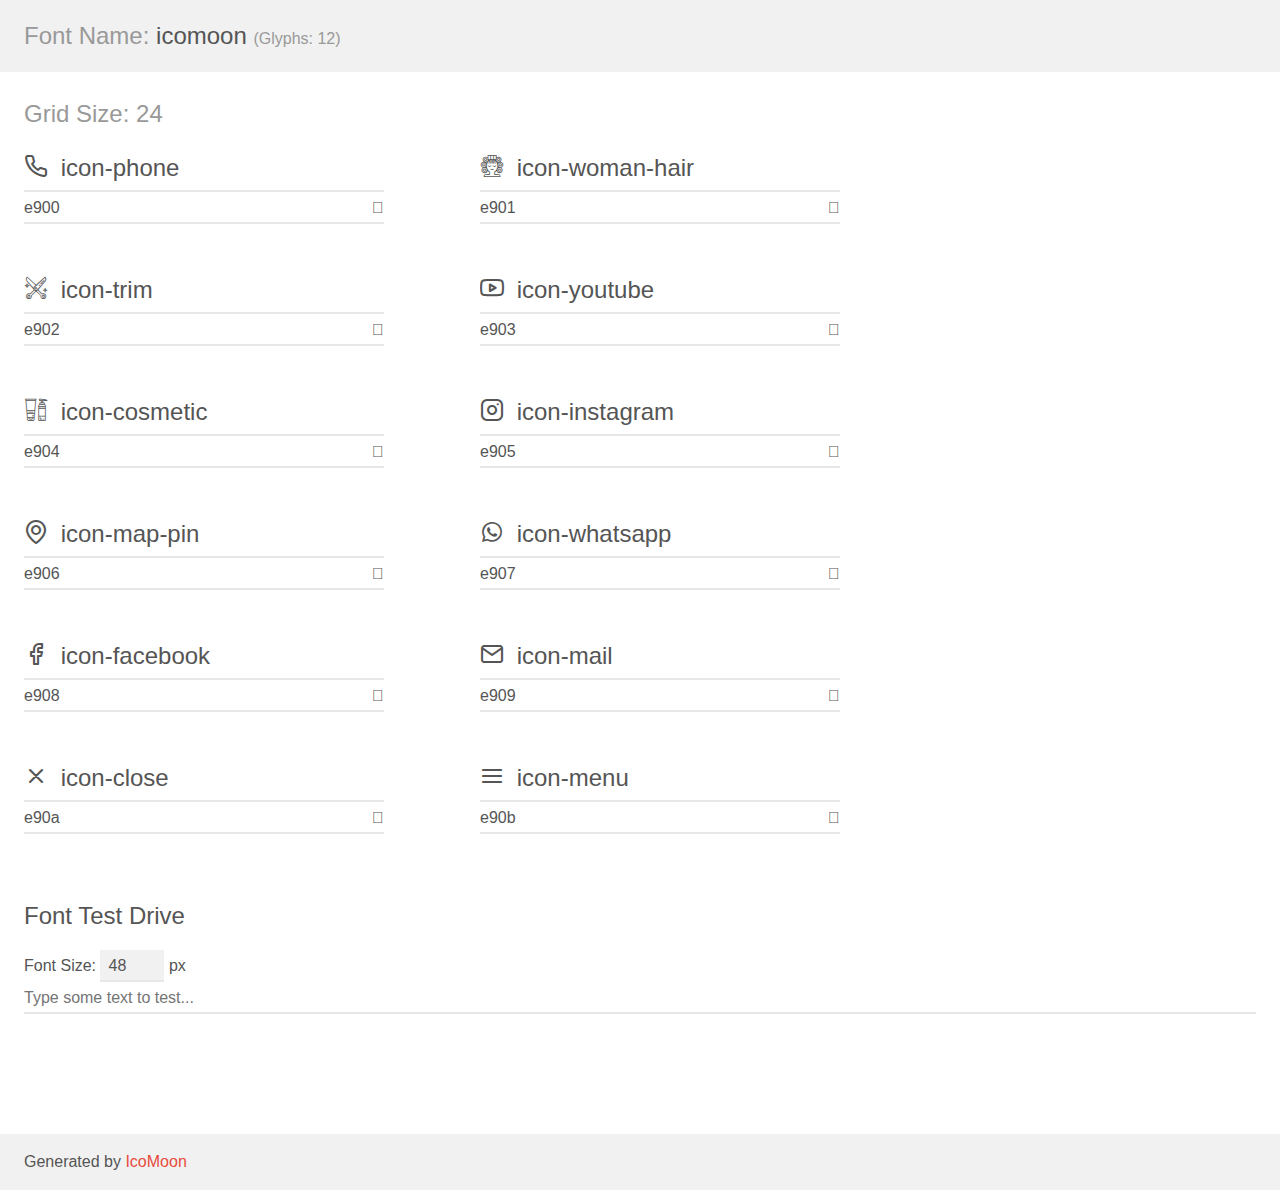
==== assets/fonts/demo.html @ e897beb3 "creates the logic of the burger menu and the about and services sections" ====
<!doctype html>
<html>
<head>
    <meta charset="utf-8">
    <title>IcoMoon Demo</title>
    <meta name="description" content="An Icon Font Generated By IcoMoon.io">
    <meta name="viewport" content="width=device-width, initial-scale=1">
    <link rel="stylesheet" href="demo-files/demo.css">
    <link rel="stylesheet" href="style.css"></head>
<body>
    <div class="bgc1 clearfix">
        <h1 class="mhmm mvm"><span class="fgc1">Font Name:</span> icomoon <small class="fgc1">(Glyphs:&nbsp;12)</small></h1>
    </div>
    <div class="clearfix mhl ptl">
        <h1 class="mvm mtn fgc1">Grid Size: 24</h1>
        <div class="glyph fs1">
            <div class="clearfix bshadow0 pbs">
                <span class="icon-phone"></span>
                <span class="mls"> icon-phone</span>
            </div>
            <fieldset class="fs0 size1of1 clearfix hidden-false">
                <input type="text" readonly value="e900" class="unit size1of2" />
                <input type="text" maxlength="1" readonly value="&#xe900;" class="unitRight size1of2 talign-right" />
            </fieldset>
            <div class="fs0 bshadow0 clearfix hidden-true">
                <span class="unit pvs fgc1">liga: </span>
                <input type="text" readonly value="" class="liga unitRight" />
            </div>
        </div>
        <div class="glyph fs1">
            <div class="clearfix bshadow0 pbs">
                <span class="icon-woman-hair"></span>
                <span class="mls"> icon-woman-hair</span>
            </div>
            <fieldset class="fs0 size1of1 clearfix hidden-false">
                <input type="text" readonly value="e901" class="unit size1of2" />
                <input type="text" maxlength="1" readonly value="&#xe901;" class="unitRight size1of2 talign-right" />
            </fieldset>
            <div class="fs0 bshadow0 clearfix hidden-true">
                <span class="unit pvs fgc1">liga: </span>
                <input type="text" readonly value="" class="liga unitRight" />
            </div>
        </div>
        <div class="glyph fs1">
            <div class="clearfix bshadow0 pbs">
                <span class="icon-trim"></span>
                <span class="mls"> icon-trim</span>
            </div>
            <fieldset class="fs0 size1of1 clearfix hidden-false">
                <input type="text" readonly value="e902" class="unit size1of2" />
                <input type="text" maxlength="1" readonly value="&#xe902;" class="unitRight size1of2 talign-right" />
            </fieldset>
            <div class="fs0 bshadow0 clearfix hidden-true">
                <span class="unit pvs fgc1">liga: </span>
                <input type="text" readonly value="" class="liga unitRight" />
            </div>
        </div>
        <div class="glyph fs1">
            <div class="clearfix bshadow0 pbs">
                <span class="icon-youtube"></span>
                <span class="mls"> icon-youtube</span>
            </div>
            <fieldset class="fs0 size1of1 clearfix hidden-false">
                <input type="text" readonly value="e903" class="unit size1of2" />
                <input type="text" maxlength="1" readonly value="&#xe903;" class="unitRight size1of2 talign-right" />
            </fieldset>
            <div class="fs0 bshadow0 clearfix hidden-true">
                <span class="unit pvs fgc1">liga: </span>
                <input type="text" readonly value="" class="liga unitRight" />
            </div>
        </div>
        <div class="glyph fs1">
            <div class="clearfix bshadow0 pbs">
                <span class="icon-cosmetic"></span>
                <span class="mls"> icon-cosmetic</span>
            </div>
            <fieldset class="fs0 size1of1 clearfix hidden-false">
                <input type="text" readonly value="e904" class="unit size1of2" />
                <input type="text" maxlength="1" readonly value="&#xe904;" class="unitRight size1of2 talign-right" />
            </fieldset>
            <div class="fs0 bshadow0 clearfix hidden-true">
                <span class="unit pvs fgc1">liga: </span>
                <input type="text" readonly value="" class="liga unitRight" />
            </div>
        </div>
        <div class="glyph fs1">
            <div class="clearfix bshadow0 pbs">
                <span class="icon-instagram"></span>
                <span class="mls"> icon-instagram</span>
            </div>
            <fieldset class="fs0 size1of1 clearfix hidden-false">
                <input type="text" readonly value="e905" class="unit size1of2" />
                <input type="text" maxlength="1" readonly value="&#xe905;" class="unitRight size1of2 talign-right" />
            </fieldset>
            <div class="fs0 bshadow0 clearfix hidden-true">
                <span class="unit pvs fgc1">liga: </span>
                <input type="text" readonly value="" class="liga unitRight" />
            </div>
        </div>
        <div class="glyph fs1">
            <div class="clearfix bshadow0 pbs">
                <span class="icon-map-pin"></span>
                <span class="mls"> icon-map-pin</span>
            </div>
            <fieldset class="fs0 size1of1 clearfix hidden-false">
                <input type="text" readonly value="e906" class="unit size1of2" />
                <input type="text" maxlength="1" readonly value="&#xe906;" class="unitRight size1of2 talign-right" />
            </fieldset>
            <div class="fs0 bshadow0 clearfix hidden-true">
                <span class="unit pvs fgc1">liga: </span>
                <input type="text" readonly value="" class="liga unitRight" />
            </div>
        </div>
        <div class="glyph fs1">
            <div class="clearfix bshadow0 pbs">
                <span class="icon-whatsapp"></span>
                <span class="mls"> icon-whatsapp</span>
            </div>
            <fieldset class="fs0 size1of1 clearfix hidden-false">
                <input type="text" readonly value="e907" class="unit size1of2" />
                <input type="text" maxlength="1" readonly value="&#xe907;" class="unitRight size1of2 talign-right" />
            </fieldset>
            <div class="fs0 bshadow0 clearfix hidden-true">
                <span class="unit pvs fgc1">liga: </span>
                <input type="text" readonly value="" class="liga unitRight" />
            </div>
        </div>
        <div class="glyph fs1">
            <div class="clearfix bshadow0 pbs">
                <span class="icon-facebook"></span>
                <span class="mls"> icon-facebook</span>
            </div>
            <fieldset class="fs0 size1of1 clearfix hidden-false">
                <input type="text" readonly value="e908" class="unit size1of2" />
                <input type="text" maxlength="1" readonly value="&#xe908;" class="unitRight size1of2 talign-right" />
            </fieldset>
            <div class="fs0 bshadow0 clearfix hidden-true">
                <span class="unit pvs fgc1">liga: </span>
                <input type="text" readonly value="" class="liga unitRight" />
            </div>
        </div>
        <div class="glyph fs1">
            <div class="clearfix bshadow0 pbs">
                <span class="icon-mail"></span>
                <span class="mls"> icon-mail</span>
            </div>
            <fieldset class="fs0 size1of1 clearfix hidden-false">
                <input type="text" readonly value="e909" class="unit size1of2" />
                <input type="text" maxlength="1" readonly value="&#xe909;" class="unitRight size1of2 talign-right" />
            </fieldset>
            <div class="fs0 bshadow0 clearfix hidden-true">
                <span class="unit pvs fgc1">liga: </span>
                <input type="text" readonly value="" class="liga unitRight" />
            </div>
        </div>
        <div class="glyph fs1">
            <div class="clearfix bshadow0 pbs">
                <span class="icon-close"></span>
                <span class="mls"> icon-close</span>
            </div>
            <fieldset class="fs0 size1of1 clearfix hidden-false">
                <input type="text" readonly value="e90a" class="unit size1of2" />
                <input type="text" maxlength="1" readonly value="&#xe90a;" class="unitRight size1of2 talign-right" />
            </fieldset>
            <div class="fs0 bshadow0 clearfix hidden-true">
                <span class="unit pvs fgc1">liga: </span>
                <input type="text" readonly value="" class="liga unitRight" />
            </div>
        </div>
        <div class="glyph fs1">
            <div class="clearfix bshadow0 pbs">
                <span class="icon-menu"></span>
                <span class="mls"> icon-menu</span>
            </div>
            <fieldset class="fs0 size1of1 clearfix hidden-false">
                <input type="text" readonly value="e90b" class="unit size1of2" />
                <input type="text" maxlength="1" readonly value="&#xe90b;" class="unitRight size1of2 talign-right" />
            </fieldset>
            <div class="fs0 bshadow0 clearfix hidden-true">
                <span class="unit pvs fgc1">liga: </span>
                <input type="text" readonly value="" class="liga unitRight" />
            </div>
        </div>
    </div>

    <!--[if gt IE 8]><!-->
    <div class="mhl clearfix mbl">
        <h1>Font Test Drive</h1>
        <label>
            Font Size: <input id="fontSize" type="number" class="textbox0 mbm"
            min="8" value="48" />
            px
        </label>
        <input id="testText" type="text" class="phl size1of1 mvl"
        placeholder="Type some text to test..." value=""/>
        <div id="testDrive" class="icon-" style="font-family: icomoon">&nbsp;
        </div>
    </div>
    <!--<![endif]-->
    <div class="bgc1 clearfix">
        <p class="mhl">Generated by <a href="https://icomoon.io/app">IcoMoon</a></p>
    </div>

    <script src="demo-files/demo.js"></script>
</body>
</html>
---- assets/fonts/demo-files/demo.css ----
body {
  padding: 0;
  margin: 0;
  font-family: sans-serif;
  font-size: 1em;
  line-height: 1.5;
  color: #555;
  background: #fff;
}
h1 {
  font-size: 1.5em;
  font-weight: normal;
}
small {
  font-size: .66666667em;
}
a {
  color: #e74c3c;
  text-decoration: none;
}
a:hover, a:focus {
  box-shadow: 0 1px #e74c3c;
}
.bshadow0, input {
  box-shadow: inset 0 -2px #e7e7e7;
}
input:hover {
  box-shadow: inset 0 -2px #ccc;
}
input, fieldset {
  font-family: sans-serif;
  font-size: 1em;
  margin: 0;
  padding: 0;
  border: 0;
}
input {
  color: inherit;
  line-height: 1.5;
  height: 1.5em;
  padding: .25em 0;
}
input:focus {
  outline: none;
  box-shadow: inset 0 -2px #449fdb;
}
.glyph {
  font-size: 16px;
  width: 15em;
  padding-bottom: 1em;
  margin-right: 4em;
  margin-bottom: 1em;
  float: left;
  overflow: hidden;
}
.liga {
  width: 80%;
  width: calc(100% - 2.5em);
}
.talign-right {
  text-align: right;
}
.talign-center {
  text-align: center;
}
.bgc1 {
  background: #f1f1f1;
}
.fgc1 {
  color: #999;
}
.fgc0 {
  color: #000;
}
p {
  margin-top: 1em;
  margin-bottom: 1em;
}
.mvm {
  margin-top: .75em;
  margin-bottom: .75em;
}
.mtn {
  margin-top: 0;
}
.mtl, .mal {
  margin-top: 1.5em;
}
.mbl, .mal {
  margin-bottom: 1.5em;
}
.mal, .mhl {
  margin-left: 1.5em;
  margin-right: 1.5em;
}
.mhmm {
  margin-left: 1em;
  margin-right: 1em;
}
.mls {
  margin-left: .25em;
}
.ptl {
  padding-top: 1.5em;
}
.pbs, .pvs {
  padding-bottom: .25em;
}
.pvs, .pts {
  padding-top: .25em;
}
.unit {
  float: left;
}
.unitRight {
  float: right;
}
.size1of2 {
  width: 50%;
}
.size1of1 {
  width: 100%;
}
.clearfix:before, .clearfix:after {
  content: " ";
  display: table;
}
.clearfix:after {
  clear: both;
}
.hidden-true {
  display: none;
}
.textbox0 {
  width: 3em;
  background: #f1f1f1;
  padding: .25em .5em;
  line-height: 1.5;
  height: 1.5em;
}
#testDrive {
  display: block;
  padding-top: 24px;
  line-height: 1.5;
}
.fs0 {
  font-size: 16px;
}
.fs1 {
  font-size: 24px;
}
---- assets/fonts/style.css ----
@font-face {
  font-family: 'icomoon';
  src:  url('fonts/icomoon.eot?locegb');
  src:  url('fonts/icomoon.eot?locegb#iefix') format('embedded-opentype'),
    url('fonts/icomoon.ttf?locegb') format('truetype'),
    url('fonts/icomoon.woff?locegb') format('woff'),
    url('fonts/icomoon.svg?locegb#icomoon') format('svg');
  font-weight: normal;
  font-style: normal;
  font-display: block;
}

[class^="icon-"], [class*=" icon-"] {
  /* use !important to prevent issues with browser extensions that change fonts */
  font-family: 'icomoon' !important;
  speak: never;
  font-style: normal;
  font-weight: normal;
  font-variant: normal;
  text-transform: none;
  line-height: 1;

  /* Better Font Rendering =========== */
  -webkit-font-smoothing: antialiased;
  -moz-osx-font-smoothing: grayscale;
}

.icon-phone:before {
  content: "\e900";
}
.icon-woman-hair:before {
  content: "\e901";
}
.icon-trim:before {
  content: "\e902";
}
.icon-youtube:before {
  content: "\e903";
}
.icon-cosmetic:before {
  content: "\e904";
}
.icon-instagram:before {
  content: "\e905";
}
.icon-map-pin:before {
  content: "\e906";
}
.icon-whatsapp:before {
  content: "\e907";
}
.icon-facebook:before {
  content: "\e908";
}
.icon-mail:before {
  content: "\e909";
}
.icon-close:before {
  content: "\e90a";
}
.icon-menu:before {
  content: "\e90b";
}
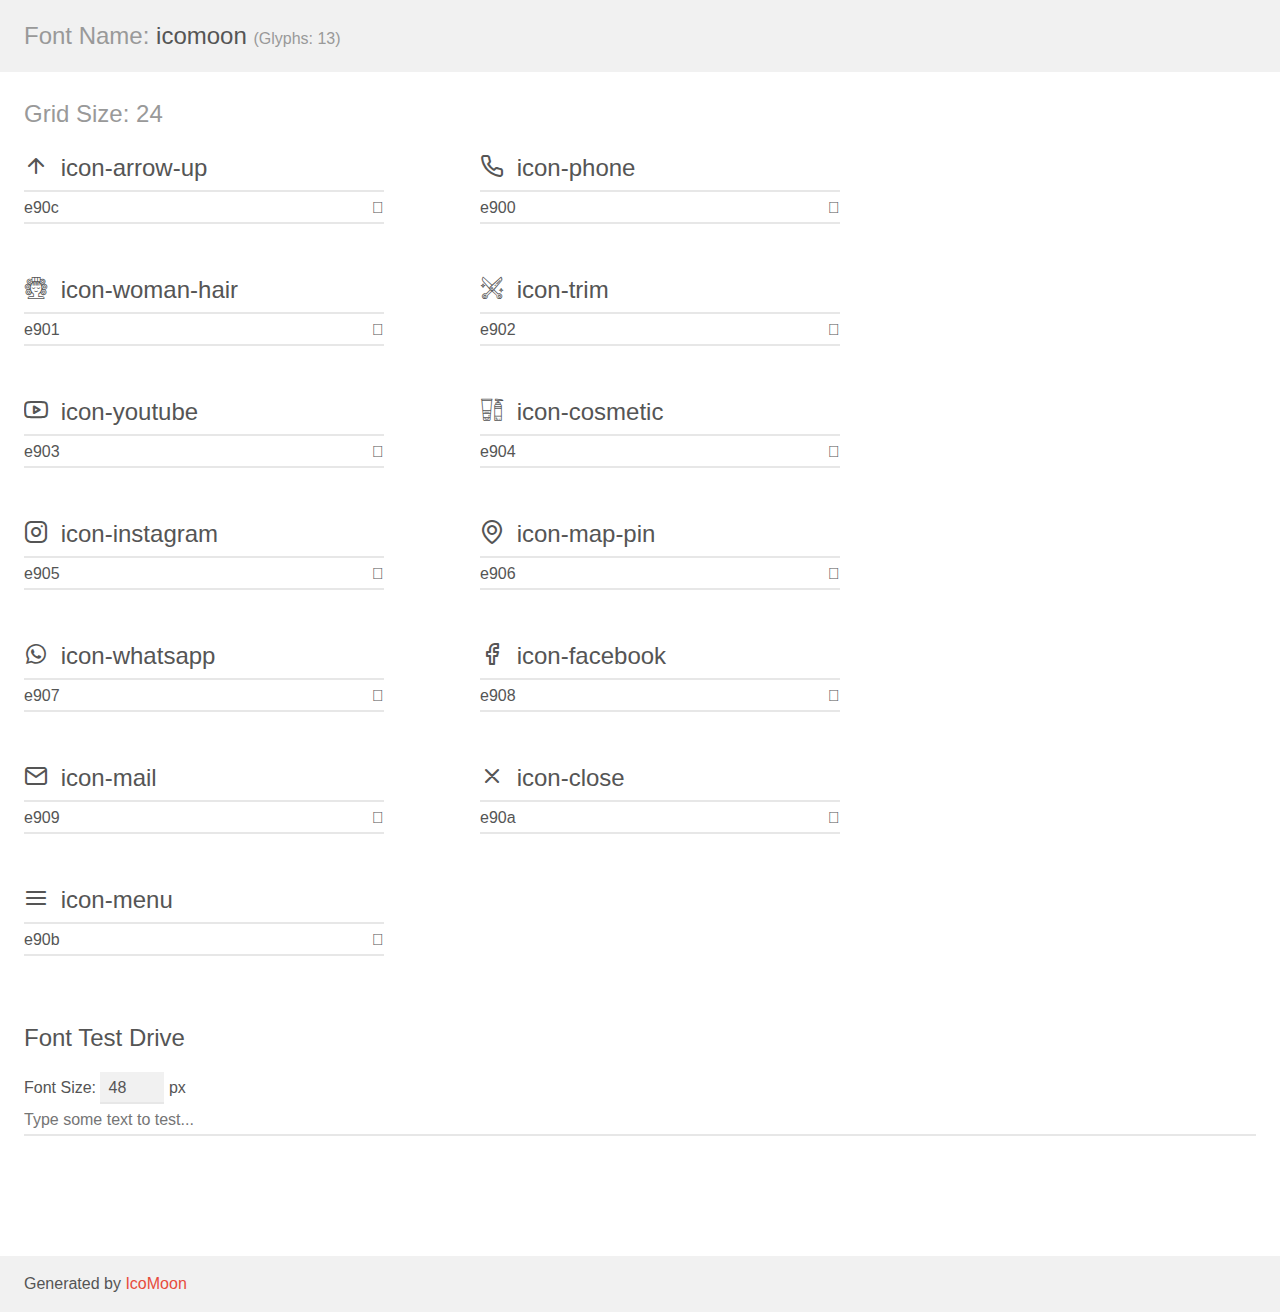
==== commit 8fff97ee: "create the footer section and the button to top" ====
--- a/assets/fonts/demo.html
+++ b/assets/fonts/demo.html
@@ -9,10 +9,24 @@
     <link rel="stylesheet" href="style.css"></head>
 <body>
     <div class="bgc1 clearfix">
-        <h1 class="mhmm mvm"><span class="fgc1">Font Name:</span> icomoon <small class="fgc1">(Glyphs:&nbsp;12)</small></h1>
+        <h1 class="mhmm mvm"><span class="fgc1">Font Name:</span> icomoon <small class="fgc1">(Glyphs:&nbsp;13)</small></h1>
     </div>
     <div class="clearfix mhl ptl">
         <h1 class="mvm mtn fgc1">Grid Size: 24</h1>
+        <div class="glyph fs1">
+            <div class="clearfix bshadow0 pbs">
+                <span class="icon-arrow-up"></span>
+                <span class="mls"> icon-arrow-up</span>
+            </div>
+            <fieldset class="fs0 size1of1 clearfix hidden-false">
+                <input type="text" readonly value="e90c" class="unit size1of2" />
+                <input type="text" maxlength="1" readonly value="&#xe90c;" class="unitRight size1of2 talign-right" />
+            </fieldset>
+            <div class="fs0 bshadow0 clearfix hidden-true">
+                <span class="unit pvs fgc1">liga: </span>
+                <input type="text" readonly value="" class="liga unitRight" />
+            </div>
+        </div>
         <div class="glyph fs1">
             <div class="clearfix bshadow0 pbs">
                 <span class="icon-phone"></span>
--- a/assets/fonts/style.css
+++ b/assets/fonts/style.css
@@ -1,10 +1,10 @@
 @font-face {
   font-family: 'icomoon';
-  src:  url('fonts/icomoon.eot?locegb');
-  src:  url('fonts/icomoon.eot?locegb#iefix') format('embedded-opentype'),
-    url('fonts/icomoon.ttf?locegb') format('truetype'),
-    url('fonts/icomoon.woff?locegb') format('woff'),
-    url('fonts/icomoon.svg?locegb#icomoon') format('svg');
+  src:  url('fonts/icomoon.eot?qtc4oc');
+  src:  url('fonts/icomoon.eot?qtc4oc#iefix') format('embedded-opentype'),
+    url('fonts/icomoon.ttf?qtc4oc') format('truetype'),
+    url('fonts/icomoon.woff?qtc4oc') format('woff'),
+    url('fonts/icomoon.svg?qtc4oc#icomoon') format('svg');
   font-weight: normal;
   font-style: normal;
   font-display: block;
@@ -25,6 +25,9 @@
   -moz-osx-font-smoothing: grayscale;
 }
 
+.icon-arrow-up:before {
+  content: "\e90c";
+}
 .icon-phone:before {
   content: "\e900";
 }
